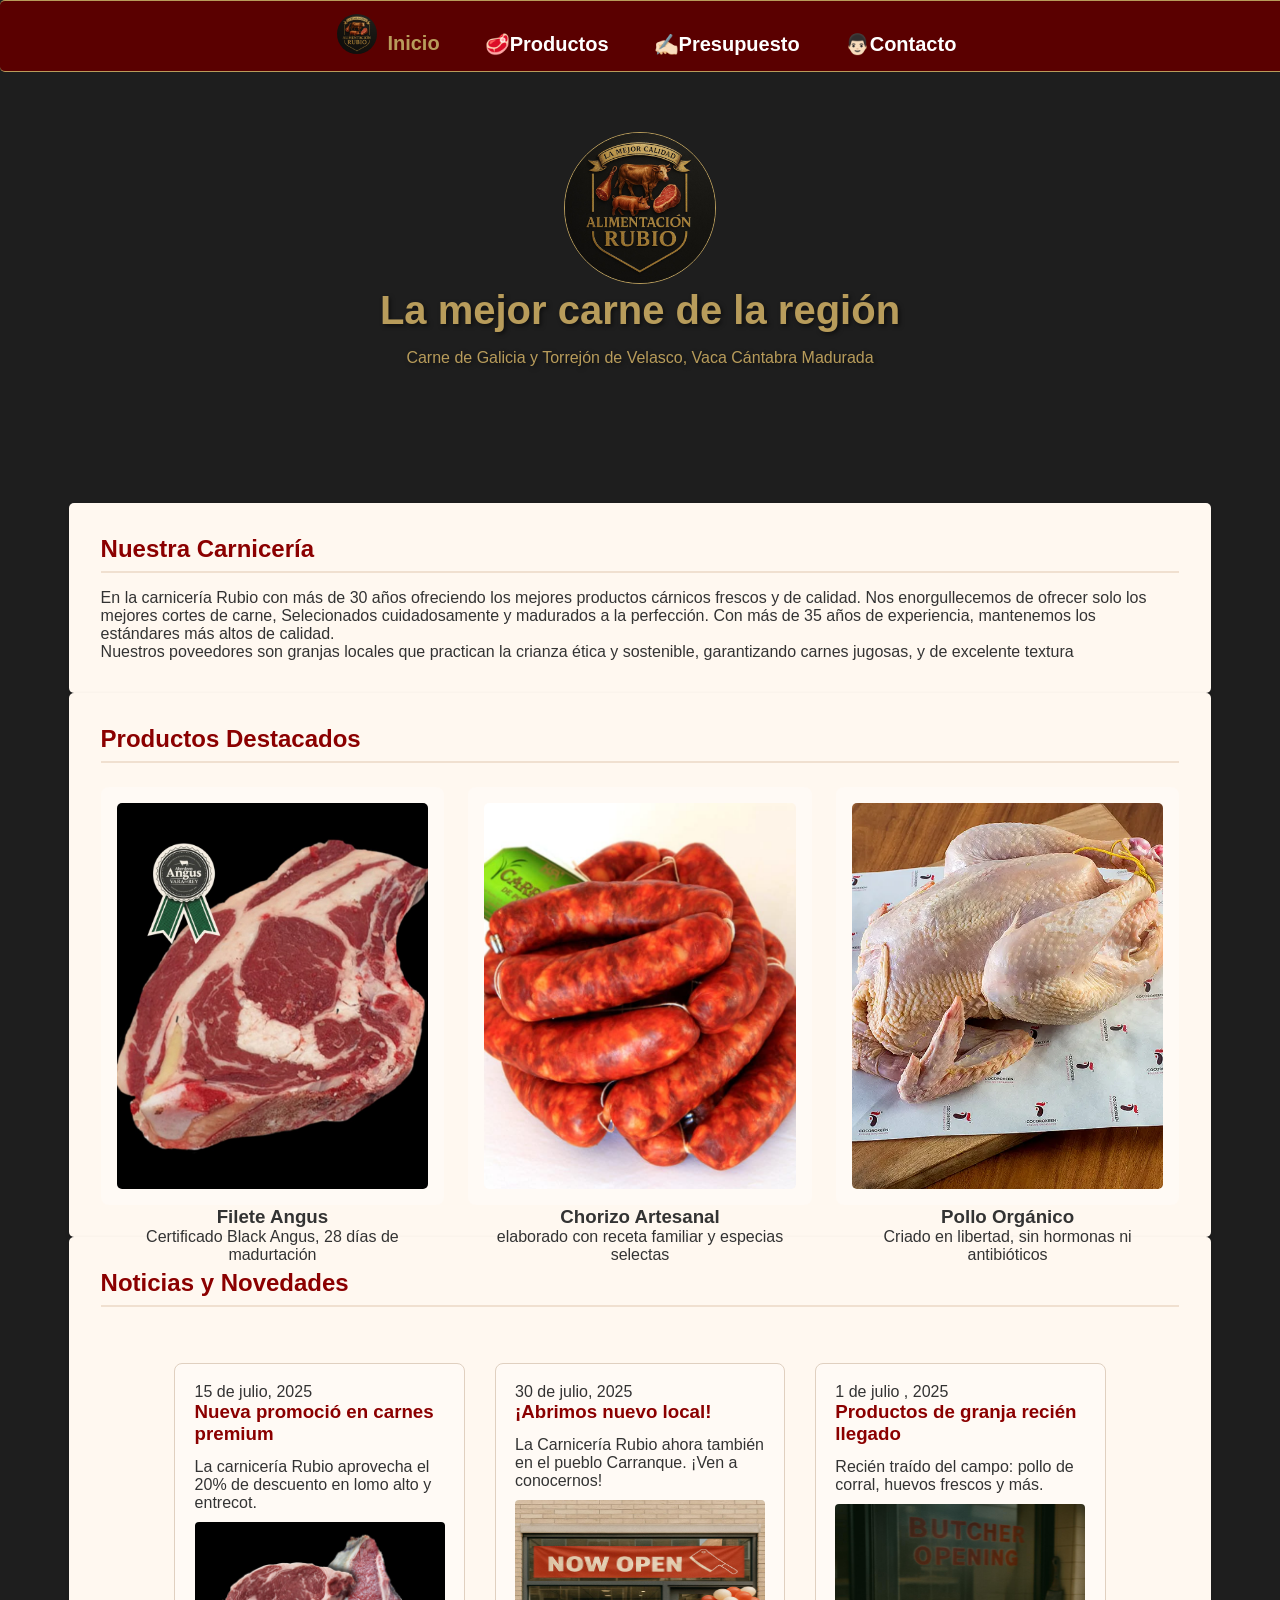
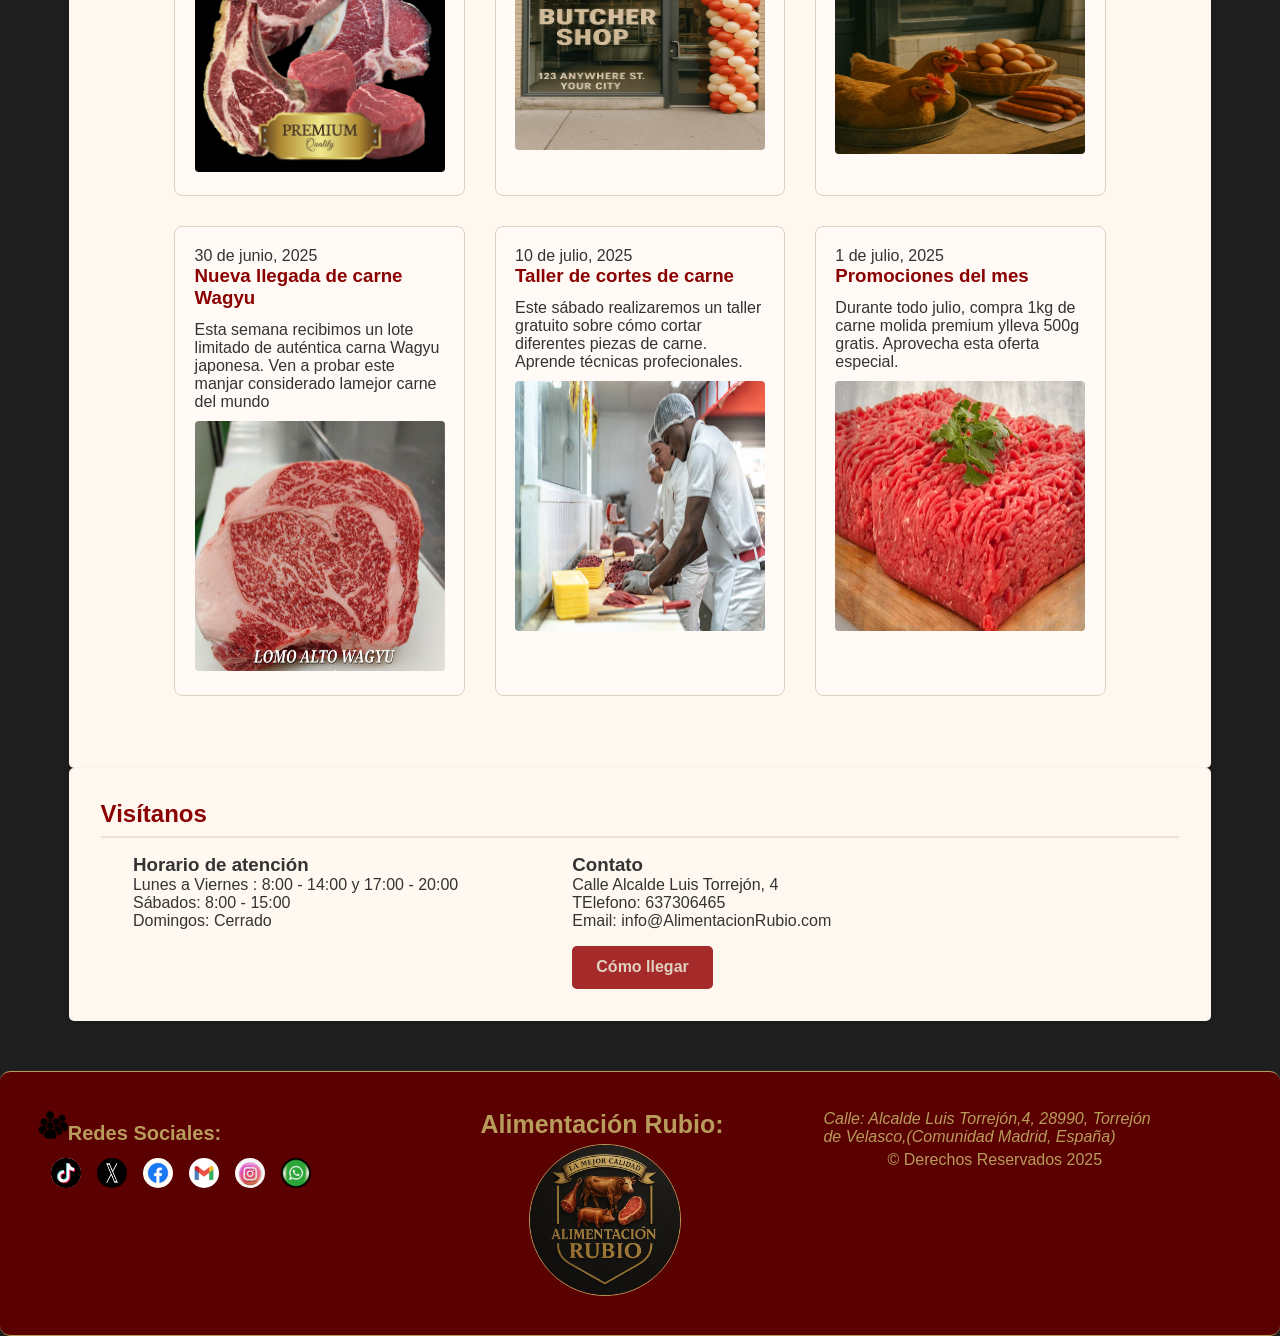
==== index.html @ 192c4419 "Subimos los archivos del proyecto local Subimos los archivos del proyecto local al repositorio de GI" ====
<!DOCTYPE html>
<html lang="es">
    <head>
        <!-- Configuración -->
        <meta charset="UTF-8">
        <meta name="viewport" content="width=device-width, initial-scale=1.0">
        <meta http-equiv="x-UA-compatible" content="IE=edge">
        <meta name="robots" content="valores">
        <link rel="canonical" href="url">
        <!-- Título de página web -->
         <title>Alimentación Rubio </title>
         <!-- Favicon -->
        <link rel="shortcut icon" type="imagen/x-icon" href="favicon.png"><!-- Se coloca los simbolos al final por si no carga bien el favicon-->
        <!-- Declaración de fichero de estilos -->
        <link rel="stylesheet" href="css/estilos.css">
    </head>
    <body>
        <!-- Encabezado -->
        <header>
            <!-- Navbar básico -->
            <nav class="menuprincipal">
                <div>
                    <a href="index.html"><img class="logo" src="assets/img/logor.jpg" width="1024" height="1024" alt="Logo de Alimentación Rubio"></a>
                </div>
                <!-- Botón hamburguesa (oculto en pantallas grandes)-->
                <input type="checkbox" class="check-menu" id="check-menu">
                <!-- Enlaces de navegación -->
                    <ul class="lista-menu">
                        <li><a href="index.html" class="activo">Inicio</a></li>
                        <li><a href="./views/productos.html">🥩Productos</a></li>
                        <li><a href="./views/presupuesto.html">✍🏻Presupuesto</a></li>
                        <li><a href="./views/contacto.html">👨🏻Contacto</a></li>
                    </ul>
                    <!--menú hamburguesa para cuando se este navegando en movil -->
                   <label for="check-menu" class="label-check">
                        <span class="menu-hamburguesa">
                            <em class="linea"></em>
                            <em class="linea"></em>
                            <em class="linea"></em>
                        </span>
                    </label>
            </nav>
        </header> 
        <!-- Contenido -->
        <main>
            <div id="hero">
                <img class="logor" src="./assets/img/logor.jpg" width="1024" height="1024" alt="Logo Alimentación Rubio">
                <h2>La mejor carne de la región</h2>
                <p>Carne de Galicia y Torrejón de Velasco, Vaca Cántabra Madurada</p>
            </div>
            <div class="contenido">
                <!-- sección 1: sobre nosotros -->
                <section class="section">
                        <h2>Nuestra Carnicería</h2>
                        <p>En la carnicería Rubio con más de 30 años ofreciendo los mejores productos cárnicos frescos y de calidad. Nos enorgullecemos de ofrecer solo los mejores cortes de carne, Selecionados cuidadosamente y madurados a la perfección. Con más de 35 años de experiencia, mantenemos los estándares más altos de calidad.</p>
                        <p>Nuestros poveedores son granjas locales que practican la crianza ética y sostenible, garantizando carnes jugosas, y de excelente textura</p>
                </section>
                <!-- sección 2: Productos destacados-->
                <section class="section">
                    <h2>Productos Destacados</h2>
                        <div class="product">
                            <div class="product-item">
                                <img src="./assets/img/filetesAngus28dias.jpg" width="1100" height="1100" alt="Filete de res">
                                <h3>Filete Angus</h3>
                                <p>Certificado Black Angus, 28 días de madurtación </p>
                            </div>
                            <div class="product-item">
                                <img src="/assets/img/chorizoartesanal.jpg" width="800" height="800" alt="Chorizo artesanal">
                                <h3>Chorizo Artesanal</h3>
                                <p>elaborado con receta familiar y especias selectas</p>                
                            </div>
                            <div class="product-item">
                                <img src="assets/img/polloOrganico.jpg" width="1000" height="668" alt="pollo orgánico">
                                <h3>Pollo Orgánico</h3>
                                <p>Criado en libertad, sin hormonas ni antibióticos</p>
                            </div>
                        </div>
                </section>
                <section class="section">
                    
                     <!-- Sección 3:  Noticias (se carga desde JSON) -->
                    <h2>Noticias y Novedades</h2>
                    <div id="noticias-contenedor" class="noticias-contenedor">
                        <!-- Las noticias se cargarán aquí dinámicamente -->
                        <p>Cargando noticias.......</p>
                    </div>
                </section>

                <!--<section class="section-noticia-dinamico"></section>-->

                <section class="section">
                    <h2>Visítanos</h2>
                    <div id="horario">
                        <div class="horario-item">
                            <h3>Horario de atención</h3>
                            <p>Lunes a Viernes : 8:00 - 14:00 y 17:00 - 20:00</p>
                            <p>Sábados: 8:00 - 15:00</p>
                            <p>Domingos: Cerrado</p>
                        </div>
                        <div class="horario-item">
                            <h3>Contato</h3>
                            <p>Calle Alcalde Luis Torrejón, 4</p>
                            <p>TElefono: 637306465</p>
                            <p>Email: info@AlimentacionRubio.com</p>
                            <a href="/views/contacto.html" id="btn">Cómo llegar</a>
                        </div>
                    </div>
                </section>
            </div>
        </main>
        <!-- Pie de página, acceso a redes sociales y aviso legal -->
        <footer id="pielogo">
            <div>
                <section class="seccionpie">
                    <h1><img class="logo1" src="assets/img/redsocial.png" width="512" height="512" alt="logo red social">Redes Sociales:</h1>
                    <div id="redes">
                        <a href="https://www.tiktok.com/" target="_blank"><img class="logo1" src="../assets/img/logoTiktok.jpg" width="225" height="225" alt="logo tiktok"></a>
                        <a href="https://www.x.com/" target="_blank"><img class="logo1" src="assets/img/logox.jpg" width="284" height="177" alt="logo x"></a>
                        <a href="https://www.facebook.com/" target="_blank"><img class="logo1" src="assets/img/fblogo.jpg" width="360" height="360" alt="logo facebook"></a>
                        <a href="https://www.gmail.com/" target="_blank"><img class="logo1" src="assets/img/gmail-logo.jpg" width="200" height="200" alt="logo gmail"></a>
                        <a href="https://www.instagram.com/" target="_blank"><img class="logo1" src="assets/img/logoInstagram.jpg" width="360" height="360" alt="logo instagram"></a>
                        <a href="https://www.whatsapp.com/" target="_blank"><img class="logo1" src="assets/img/logoWhatsApp.jpg" width="640" height="640" alt="logo whatsapp"></a>
                    </div>
                </section>
                <section class="seccionpie">
                    <h1 id="h1">Alimentación Rubio:</h1>
                    <div class="dinalogo">
                        <p><a href="contacto.html"><img class="logor" src="./assets/img/logor.jpg" width="320" height="306" alt="Logo Alimentación Rubio"></a></p>
                    </div>     
                </section>
                <aside class="seccionpie">
                    <address>Calle: Alcalde Luis Torrejón,4, 28990, Torrejón de Velasco,(Comunidad Madrid, España)</address>
                    <p>&copy; Derechos Reservados 2025</p>
                </aside>
            </div>
        </footer>

        <script defer src="js/noticias.js"></script>
    </body>
</html>
---- css/estilos.css ----
:root {
    --anchura-logo: 40px;
    --altura-logo: 40px;
    --altura-munuprincipal: 50px;
    --color-listamenu: white;
    --rojo-carniceria: #5a5a5a;
    --color-fondo: ;
    --background: url(./assets/img/fondopagina.jpg);
    ---marron-oscuro: #5a0000;
    --shadow: inset 0 5px 15px rgba(0,0,0,0.1);

}

* {
    margin: 0px;
    padding: 0px ;
}
/* color de fondo general y lafuente*/
body {
    font-family: Arial, Helvetica, sans-serif;
    background-color: #1E1E1E;
    color: #B89C5B;
    margin: 0;
    padding: 0;
    min-height: 100vh;
    display: grid;
    grid-template-rows: auto 1fr auto;
}

/* Estilo del encabezado */
header {
    position: fixed;
    width: 96%;
    padding: 2% auto;
    margin: 0% 0%;
    z-index: 1000;
}

.logo {
    width: var(--anchura-logo);
    height: var(--altura-logo);
    align-items: center;
    border-radius: 150px;
    cursor: pointer;
}

.logor {
    width: 150px;
    height: 150px;
    border-radius: 150px;
    border: 1px solid #B89C5B;
}

.logo1 {
    width: 30px;
    height: 30px;
    border-radius: 100px;
}

.logo1:hover {
    transform: translateY(-7px);
    box-shadow: inset 0 2px 5px rgba(0,0,0,0.1);
}

/* Barra d navegación */
.menuprincipal {
    width: 100%;
    height: var(--altura-munuprincipal);
    top: 0;
    left: 0;
    z-index: 1000;
    justify-content: center;
    position: relative;
    display: flex;
    align-items: center; 
    padding: 10px 40px;
    background: var(---marron-oscuro);
    border-top: 1px solid #B89C5B;
    border-bottom: 1px solid #B89C5B;
    cursor: pointer;
    border-radius: 5px;
    list-style: none;
    transition: top 0.4s ease-in-out;
}

.menuprincipal li:hover {
    color: var(---marron-oscuro);
}

.menuprincipal a {
    font: bold 18px Arial,sans-serif;
    color: var(--color-listamenu);
    text-decoration: none;
}

.lista-menu {
    display: flex;
    gap: 20px;
    list-style: none;
}

.lista-menu li a{
    color: var(--color-listamenu);
    position: relative;
    display: inline-block;
    height: 35px;
    padding: 15px 10px 0px 10px;
    margin-right: 5px;
    text-decoration: none;
    font-size: 20px;
    height: 100%;
}

.lista-menu li a:hover {
    color: #B89C5B;
}

.lista-menu li .activo {
    color: #B89C5B;
}

.lista-menu li  ul {
    display: none;
    position: absolute;
    top: 50px;
    left: 0px;

    background-color: var(---marron-oscuro);
    box-shadow: 3px 3px 5px rgba(100,100,100,0.7);
    border-radius: 0px 0px 5px 5px;

    list-style: none;
    z-index: 1000;
}

.lista-menu li > ul > li {
    width: 120px;
    height: 35px;
    padding-top: 15px;
    padding-left: 10px;
}

.lista-menu li:hover ul {
    display: block;
}

.lista-menu a {
    font: bold 18px Arial, sans-serif;
    color: var(--color-listamenu);
    text-decoration: none;
}

.menuprincipal li:hover {
    background-color: var(---marron-oscuro);
}

.linea {
    width: 30px;
    height: 3px;
    margin: 3px 0.5rem;
    top: 5px;
    background-color: var(--color-listamenu);
}

/* Botón hamburguesa */
.menu-hamburguesa {
    display: none; /* Oculto por defecto */
    flex-direction: column;
    border: 1rem;
    color: #1E1E1E;
    cursor: pointer;
}

.check-menu{
    display: none;
}

.label-check {
    display: block;
}


main {
    padding-top: 3.3%;
    width: 96%;
    padding: 2% auto;
    margin: 2% auto;
    background-image: var(--fondo-pagina);
    border-radius: 10px;
    box-sizing: border-box;
}


.contenido {
    max-width: 93%;
    margin: 2% auto;
    padding: 1.5rem;
    margin-bottom: 0px;
    border-radius: 10px;
}

#hero {
    background-image: url('/assets/img/logor.jpg') no-repeat center center;
    background-size: cover;
    padding: 4rem 2rem;
    text-align: center;
    margin-bottom: 3rem;
    color: #B89C5B;
    text-shadow: 2px 2px 4px rgba(0,0,0,0.5);
    border-radius: 10px;
}

#hero h2 {
    font-size: 2.5rem;
    margin-bottom: 1rem;
}

/* Secciones generales "fondo neutro suave" */
.section {
    margin-bottom: 1rem auto;
    padding: 2rem;
    background-color: #FFF8F0;
    color: #333;
    border-radius: 5px;
    box-shadow: 0 2px 5px rgba(0,0,0,0.1);
    align-items: center;
}

.section h2 {
    color: #8b0000;
    margin-bottom: 1rem;
    border-bottom: 2px solid #f0e0d0;
    padding-bottom: 0.5rem;
}
/* Sección 2 : Estilos de productos destacados */
.product {
    display: flex;
    flex-wrap: wrap;
    gap: 1.5rem;
    margin-top: 1.5rem;
}

.product-item {
    flex: 1 1 200px;
    text-align: center;
    padding: 1rem;
    background-color: #fffaf5;
    border-radius: 8px;
    transition: transform 0.4s ease;
}

.product-item:hover {
    transform: translateY(-7px);
    box-shadow: inset 0 2px 15px rgba(0,0,0,0.1);
} 

.product-item img {
    max-width: 100%;
    height: 100%;
    object-fit: cover;
    border-radius: 5px;
    margin-bottom: 0.8rem;
}

.noticias-contenedor {
    max-width: 1200px;
    margin: 0 auto;
    padding: 40px 20px;
    display: flex;
    justify-content: center;
    flex-wrap: wrap;
    gap: 30px;
}

.news-card {
    width: 250px;
    border: 1px solid #e0d0c0;
    border-radius: 8px;
    padding: 1.2rem;
    background-color: #fffaf5;
    justify-content: space-between;
    transition: transform 0.7s cubic-bezier(0.23, 0.63, 0.37, 3 );
    position: relative;
    z-index: 0;
}

.news-card:hover {
    transform: rotateY(-10px);
    box-shadow: inset 0 5px 15px rgba(0,0,0,0.1);
    z-index: 10;
}

.news-card h3 {
    margin-bottom: 0.8rem;
    color: #8b0000;
}

.news-card .date {
    font-size: 0.8rem;
    color: #666;
    margin-bottom: 0.5rem;
}

.news-card img {
    width: 250px;
    height: 250px;
    border-radius: 4px;
}

/* sección 4: estilo horaios y contactos */
#horario {
    display: flex;
    flex-wrap: wrap;
    justify-content: space-between;
    gap: 3rem;
    margin-left: 3%;
    margin-right: 20%;
}

.horario-item {
    flex: 1 ;
}

#btn {
    display: inline-block;
    padding: 0.8rem 1.5rem;
    background-color: #a52a2a;
    color: #e0d0c0;
    border: none;
    border-radius: 5px;
    cursor: pointer;
    font-weight: bold;
    transition: background-color 0.3s ease;
    text-decoration: none;
    margin-top: 1rem;
}

/* Estilos de productos */

form {
    display: flex;
    flex-direction: column;
    max-width: 600px;
    margin: 0 auto;
    padding: 20px;
    border-radius: 10px;
    box-shadow: 0 4px 8px rgba(0,0,0,0.1);
    margin-bottom: 50px;
    gap: 15px;
}

.container {
    display: grid;
    grid-template-columns: repeat(auto-fill, minmax(250px, 1fr) );
    gap: 20px;
    margin-top: 30px;
}

/* Contenido galeria de productos*/
.gallery {
    display: grid;
    grid-template-columns: repeat(auto-fit, minmax(200px, 1fr));
    gap: 15px;
}

.img {
    width: 200px;
    height: 200px;
}

/* Imagenes en miniatura */
.gallery img {
    width: 100%;
    cursor: pointer;
    border-radius: 8px;
    transition: transform 0.7s;
}

.gallery img:hover {
    transform: scale(1.07);
}

/* Estilos lightbox */
.lightbox {
    display: none; /* oculto por defecto */
    position: fixed;
    z-index: 1000;
    left: 0;
    top: 0;
    width: 100%;
    height: 100%;
    background: #5a0000 rgba(139, 0, 0, 0.7);
    justify-content: center;
    align-items: center;
}

.lightbox img {
    width: 600px;
    height: 450px;
    max-width: 90%;
    max-height: 90%;
    border-radius: 10px;
}

/* Botón para cerrar */
.close {
    position: absolute;
    top: 20px;
    right: 40px;
    font-size: 40px;
    color: white;
    cursor: pointer;
}

.prev {
    left: 40px;
}
.next {
    right: 40px;
}

.producto-card {
    background-color: #ffff;
    padding: 20px;
    border-radius: 8px;
    box-shadow: 0 4px 8px rgba(0,0,0,0.1);
    text-align: center;
    transition: transform 0.3s ease, box-shadow 0.3s ease;
}

.producto-card img {
    width: 100%;
    height: auto;
    border-radius: 5px;
}

.producto-card h3 {
    margin-top: 15px;
    font-size: 1.2rem;
    color: #B89C5B;
}

.producto-card p {
    margin: 15px;
    color: #B89C5B;
}

.producto-card:hover {
    transform: translateY(-5px);
    box-shadow: 0 8px 16px rgba(0,0,0,0.2);
}

.btn-eliminar {
    background-color: #a52a2a;
    color: #B89C5B;
    border: none;
    padding: 7px 10px;
    border-radius: 5px;
    cursor: pointer;
    margin-top: 10px;
    transition: background-color 0.3 ease; 
}

.btn-eliminar:hover {
    background-color: #1E1E1E;
}

.btn-agregar,
.btn-comprar {
    background-color: #B89C5B;
    color: white;
    border: none;
    padding: 10px 15px;
    border-radius: 5px;
    cursor: pointer;
    transition: all 0.3s ease;
}

.btn-agregar:hover {
    background-color:  rgba(139, 0, 0, 0.7);
}

.btn-comprar:hover {
    background-color: #B89C5B rgba(B,8,9,C,0.5);
}

.carrito {
    position: fixed;
    top: 0;
    right: 0;
    padding: 40px;
    display: flex;
    flex-direction: column;
    align-items: end;
    gap: 30px;
    background-color: #B89C5B;
}

.carrito-item {
    display: flex;
    align-items: end;
    gap: 20px;
}

.item-info {
    display: flex;
    gap: 20px;
}

.total-carrito {
    display: flex;
    align-items: center;
    gap: 40px;
}

.contenedor-producto {
    display: grid;
    grid-auto-rows: 2fr 1fr 2fr 1fr;
    gap: 10px;
    max-height: 600px;
    width: 350px;
    box-shadow: 0px 0px 15px var(--shadow);
    border-radius: 10px;
    overflow: hidden;
}
.imagen-producto{
    height: 250px;
    width: 100%;
}
.imagen-anuncio {
    width: 100%;
    height: 100%;
    object-fit: cover;
}
.info-producto {
    display: flex;
    flex-direction: column;
    gap: 10px;
    height: 100%;
    width: 100%;padding: 0 10px;
}
/* Contenedor principal de los productos*/
.contenio-productos{
    max-width: 90%;
    margin: 0 auto;
    padding: 1.5rem;
}

.pagina-titulo {
    text-align: center;
    float: top;
    margin: 2rem 0;
    color: white;
    font-size: 2.5rem;
    border-bottom: 3px solid #f0e0d0;
    padding-bottom: 1rem;
}
 
.filtro-seccion {
    background-color: #1E1E1E1E;
    padding: 1.5rem;
    border-radius: 28px;
    margin-bottom: 2rem;
    box-shadow: 0 2px 5px rgba(0,0,0,0.1);
}

.filtro-grupo {
    margin-bottom: 1rem;
}

.filtro-grupo h3 {
    margin-bottom: 0.5rem;
    color: #8b0000;
}

.filtro-opcion {
    display: flex;
    flex-wrap: wrap;
    gap: 0.5rem;
}

.filter-btn {
    padding: 0.5rem 1rem;
    background-color: #f0e0d0;
    border: 1px solid #d0c0b0;
    border-radius: 20px;
    cursor: pointer;
    transition: all 0.3s ease;
}

/* resalta botón activo */
.filter-btn:hover, .filtro-btn.active {
    background-color: #8b0000;
    color: #B89C5B;
    border-color: #B89C5B;
}

/* Contenido principal */
.productos-grid {
    display: grid;
    grid-template-columns: repeat(auto-fill,minmax(280px, 1fr));
    gap: 1.5rem; 
    margin-top: 1.5rem;
}

/* Tarjeta de productos */
.productos-card {
    background-color: white;
    border: 1px solid #B89C5B;
    border-radius: 8px;
    overflow: hidden;
    box-shadow: 0 2px 5px rgba(0,0,0,0.1);
    transition: transform 0.3s ease;
}

.productos-card:hover {
    transform: translateY(-7px);
    box-shadow: 0 5px 15px rgba(0,0,0,0.1);
}

.productos-card:hover .producto-imagen img {
    transform: scale(1.05);
}

/* Contenedor de imagen */
.producto-imagen {
    height: 200px;
    overflow: hidden;
}

.producto-imagen img {
    width: 100%;
    height: 100%;
    object-fit: cover;
    object-position: center;
    transition: transform 0.3s ease;
}

/* Información del producto */
.producto-info {
    padding: 1.2rem;
}

.producto-info h3 {
    margin: 0 0 10px 0;
    font-size: 1.1rem;
    color: #333;
}

.descripcion {
    font-size: 0.9rem;
    color: #333;
    margin-bottom: 12px;
    display: -webkit-box;
    line-clamp: 2;
    -webkit-box-orient: vertical;
    overflow: hidden;
}

.precios {
    display: flex;
    align-items: center;
    gap: 8px;
}

.precio {
    font-weight: bold;
    font-size: 1.2rem;
    color: #B89C5B;
}

.precio-kilo {
    font-size: 0.8rem;
    color: #B89C5B;
}

.product-category {
    display: inline-block;
    background-color: #f0e0d0;
    color: #8b0000;
    padding: 0.2rem 0.8rem;
    border-radius: 20px;
    font-size: 0.8rem;
    margin-bottom: 0.5rem;
}

.product-title {
    font-size: 1.2rem;
    margin-bottom: 0.5rem;
    color: #333;
}

.product-description {
    color: #B89C5B;
    font-size: 0.9rem;
    margin-bottom: 1rem;
    min-height: 60px;
}

.product-price {
    font-size: 1.3rem;
    font-weight: bold;
    color: #8b0000;
    margin-bottom: 1rem;
}

.product-meta {
    display: flex;
    justify-content: space-between;
    align-items: center;
    font-size: 0.8rem;
    color: #888;
}

.product-actions {
    display: flex;
    justify-content: space-between;
    margin-top: 1rem;
}

.btn {
    padding: 0.6rem 1.2rem;
    border: none;
    border-radius: 5px;
    cursor: pointer;
    font-weight: bold;
    transition: all 0.3s ease;
    text-decoration: none;
}

.btn-primary {
    background-color: #8b0000;
    color: white;
}

.btn-primary:hover {
    background-color: #a52a2a;
}

.btn-secondary {
    background-color: #f0e0d0;
}
.btn-secondary:hover {
    background-color: #e0d0c0;
}

/* Estilo de galería */
.container {
    max-width: 1200px;
    margin: 0 auto;
    padding: 2rem;
}

.title-page {
    text-align: center;
    margin: 2rem 0;
    color: #8b0000;
    font-size: 2.5rem;
    border-bottom: 3px solid #f0e0d0;
    padding-bottom: 1rem;
}

.gallery-intro {
    text-align: center;
    margin-bottom: 2rem;
    max-width: 800px;
    margin-left: auto;
    margin-right: auto;
}

.gallery-filter {
    text-align: center;
    margin-bottom: 2rem;
}

.filter-btn {
    padding: 0.5rem 1rem;
    margin: 0 0.5rem;
    background-color: #f0e0d0;
    border: 1px solid #d0c0b0;
    border-radius: 20px;
    cursor: pointer;
    transition: all 0.3s ease;
}

.filter-btn:hover, .filter-btn.active {
    background-color: #8b0000;
    color: white;
    border-color: #8b0000;
}

.gallery-grid {
    display: grid;
    grid-template-columns: repeat(auto-fill, minmax(250px, 1fr));
    gap: 1.5rem;
    margin-top: 1.5rem;
}

.gallery-item {
    position: relative;
    overflow: hidden;
    border-radius: 8px;
    box-shadow: 0 2px 5px rgba(0,0,0,0.1);
    transition: transform 0,3sease;
    aspect-ratio: 1/1;
}

.gallery-item:hover {
    transform: scale(1.03);
}

.gallery-item img {
    width: 100%;
    height: 100%;
    object-fit: cover;
    transition: transform 0.5s ease;
}

.gallery-item:hover img {
    transform: scale(1.1);
}

.gallery-caption {
    position: absolute;
    bottom: 0;
    left: 0;
    right: 0;
    background: rgba(139, 0, 0, 0.7);
    color: white;
    padding: 0.5rem;
    text-align: center;
    transform: translateY(100%);
    transition: transform 0.3s ease;
}

.gallery-item:hover .gallery-caption {
    transform: translateY(0);
}

/* Estilos presupuesto */
.container-formulario {
    max-width: 80%;
    margin: 2rem auto;
    padding: 0 1rem;
    border-radius: 10px;
    background: white;
}

.form-section {
    background: var(--fondo-pagina);
    padding: 20px;
    border: 1px solid #ddd;
    border-radius: 8px;
    box-shadow: 0 2px 10px rgba(0,0,0,0.1);
    margin-bottom: 30px;
}

.form-section h2 {
    color: var(---marron-oscuro);
    border-bottom: 2px solid #f0e0d0;
    padding-bottom: 10px;
}

label {
    display: block;
    margin-bottom: 15px;
    font-weight: bold;
}

input {
    border: none;
    border-bottom: 1px solid #B89C5B;
}

input,select {
    width: 100%;
    padding: 8px;
    margin-top: 5px;
    border: 1px solid #B89C5B;
    border-radius: 4px;
    font-size: 1rem;
    box-sizing: border-box;
}

.error {
    color: #d32f2f;
    font-size: 0.9rem;
    margin-top: 0.5rem;
    display: none;
}

.checkbox-group {
    margin-bottom: 10px; 
}

.checkbox-item {
    margin-bottom: 8px;
}

button {
    background-color: var(--rojo-carniceria);
    color: #B89C5B;
    border: none;
    padding: 10px 15px;
    border-radius: 4px;
    cursor: pointer;
    font-size: 1rem;
    margin-right: 10px;
    margin-top: 15px;
}

button:hover {
    background-color: var(---marron-oscuro);
}

button[type="reset"] {
    background-color: #d32f2f;
}
button[type="reset"]:hover {
    background-color: #B89C5B;
}

#presupuestoTotal {
    font-size: 1.2rem;
    font-weight: bold;
    color: var(--color-listamenu);
    margin-top: 15px;
    padding: 10px;
    background-color: var(---marron-oscuro);
    border: 1px solid #B89C5B;
}

.product-option {
    margin-bottom: 0.5rem;
}

#presupuestoTotal {
    font-size: 1.5rem;
    color: var(--rojo-carniceria);
    font-weight: bold;
}


.valido {
    border-color: green;
}

.invalido {
    border-color: red;
}

/* estilos de contacto*/
.container-map {
    position: relative;
    height: 100%;
    display: flex;
    grid-template-columns: 50% 50%;
    width: 100%;
}

#panel {
    direction: ltr;
    max-width: 30rem;
    height: 100%;
    padding: 1rem;
    overflow: auto;
    box-sizing: border-box;
}

#map {
    width: 100%;
    height: 400px;
}

#ruta,#fotos {
    margin: 10px 0;
}

.contact-info {
    padding: 1rem;
    font-family: Arial, sans-serif;
}

input {
    width: 50%;
    display: grid;
    grid-template-columns: grid;
    
}

/* Pie de página */
footer {
    display: flex;
    grid-template-rows: auto auto auto;
    color: #B89C5B;
    font-size: 1rem;
    border-radius: 10px;
    box-sizing: border-box;
}

#pielogo {
    width: 100%;
    background-color: var(---marron-oscuro);
    border-top: 1px solid #B89C5B;
    border-bottom: 1px solid #B89C5B;
}
#pielogo  div {
    width: 100%;
    margin: 1%;
    /*background-color: #8b0000;*/
    border-radius: 10px;
}

.seccionpie {
    float: left;
    width: 27.33%;
    padding: 25px;
}

.seccionpie h1 {
    font: bold 20px Arial, sans-serif;
}

#h1 {
    font: bold 25px Arial, sans-serif;
    text-align: center;
}




.seccionpie p {
    margin-top: 5px;
    text-align: center;
}
.seccionpie a {
    font: bold 16px Arial, sans-serif;
    color: white;
    text-decoration: none;
}

#redes {
    display: flex;
    flex-wrap: wrap;
    gap: 1rem;
    text-align: center;
    padding: 10px;
    margin: 10px;
    float: left;
    cursor: pointer;
    transition: transform 0.7s cubic-bezier(0.23, 0.63, 0.37, 3 );
}

#redes:hover{
    transform: translateX(-7px);
    box-shadow: inset 0 2px 15px rgba(0,0,0,0.1);
}

.dinalogo {
    width: 150px;
    height: 150px;
    border-radius: 100px;
    transition: transform 0.7s cubic-bezier(0.23, 0.63, 0.37, 3 );
}
.dinalogo:hover {
    transform: translateY(-7px);
    box-shadow: inset 0 2px 15px rgba(0,0,0,0.1);
}

/* responsive para pantallas pequeñas */
@media (max-width: 768px) {
    .menu-hamburguesa {
        display: flex;
    }
    .label-check {
        display: block;
    }
    .menuprincipal {
        display: flex;
        flex-direction: column;
        height: 80px;
    }
    .lista-menu {
        display: none; /* Oculta enlaces por defecto */
        position: absolute;
        top: 100%;
        right: 5px;
        width: 100%;
        
        background-color: var(---marron-oscuro);
        flex-direction: column;
        gap: 0;
    }
    .lista-menu li a {
        display: flex; /* Se muestra al activar el menu */
        justify-content: center;
        height: 40px;
        color: var(--color-listamenu);
    }
    .lista-menu li ul {
        display: none;
        position: absolute;
    }
    .check-menu:checked + .lista-menu {
        display: flex;
    }
    main{
        padding-top: 20%;
        width: 96%;
        padding: 2% auto;
        margin: 2% auto;
    }

}


@media (max-width: 768px) {
    .productos-grid {
        grid-template-columns: repeat(auto-fill,minmax(240px, 1fr));
    }
    .filtro-opcion {
        justify-content: center;
    }
}
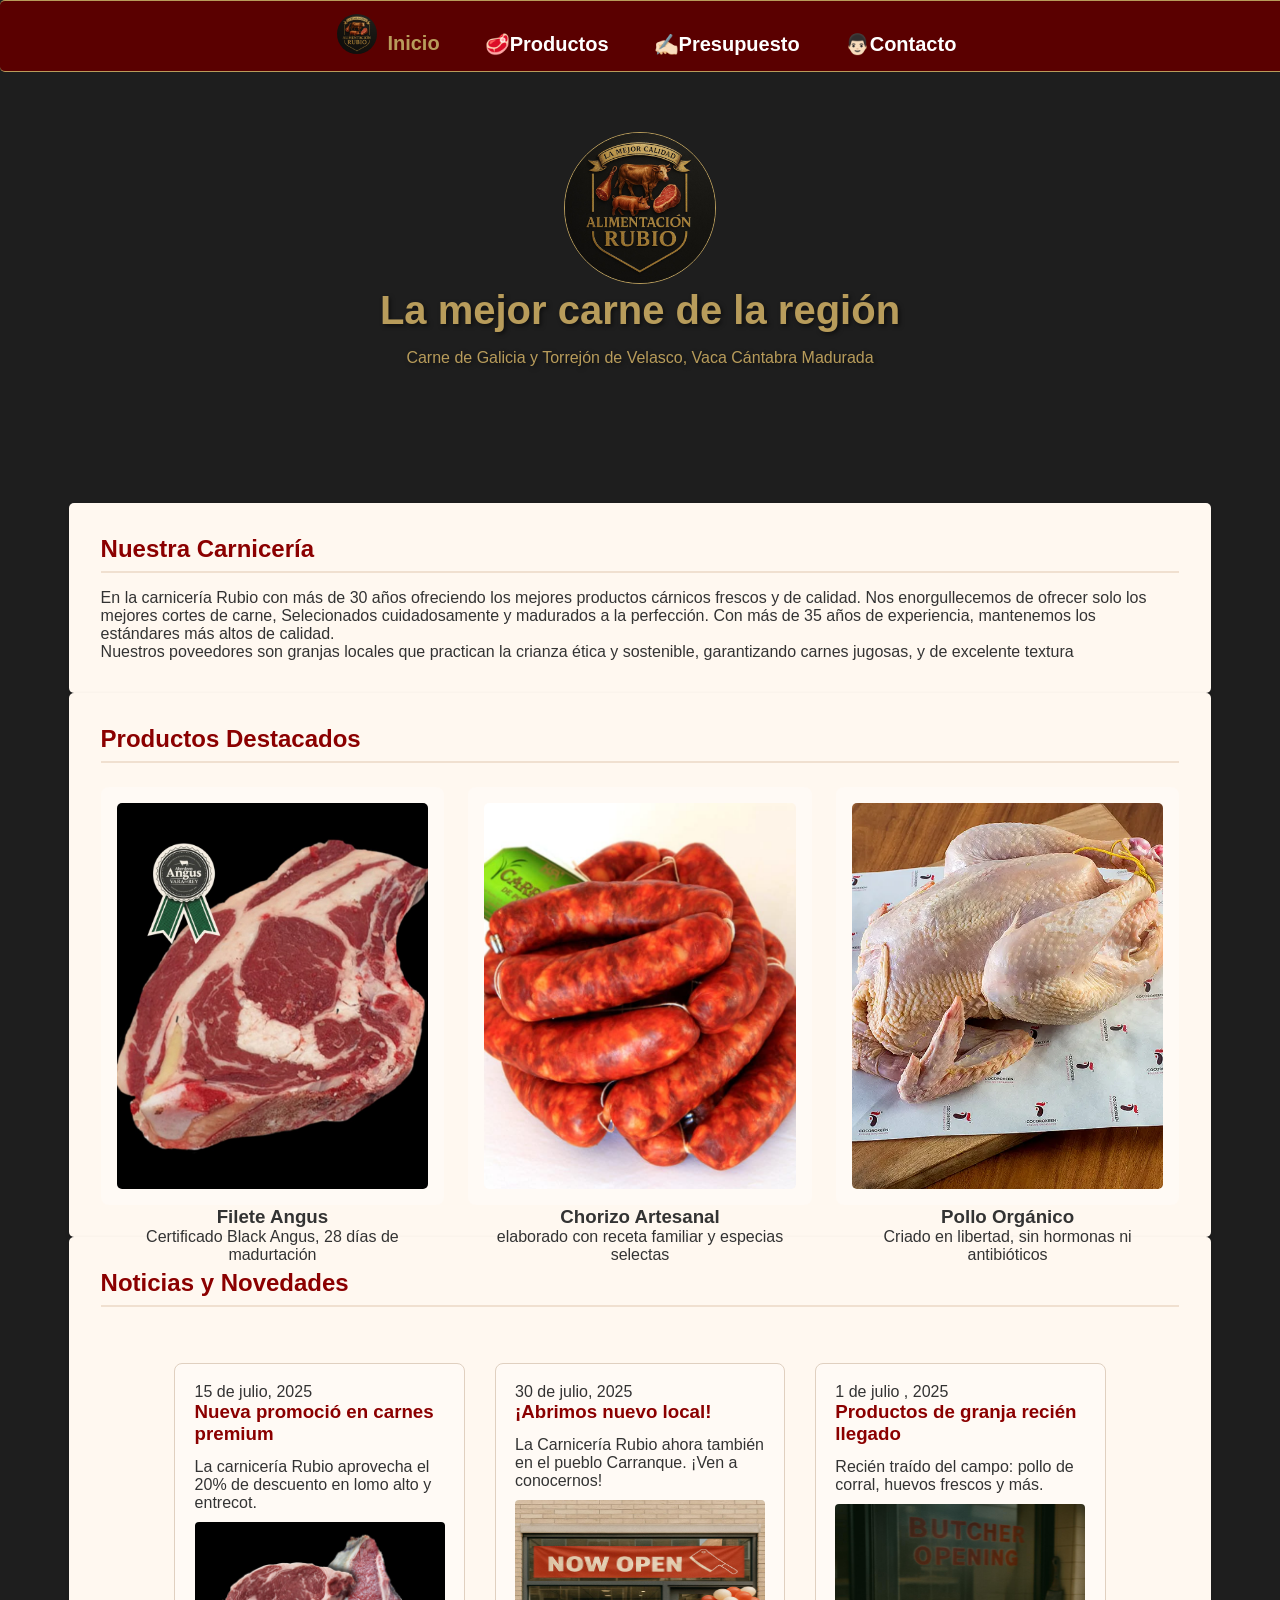
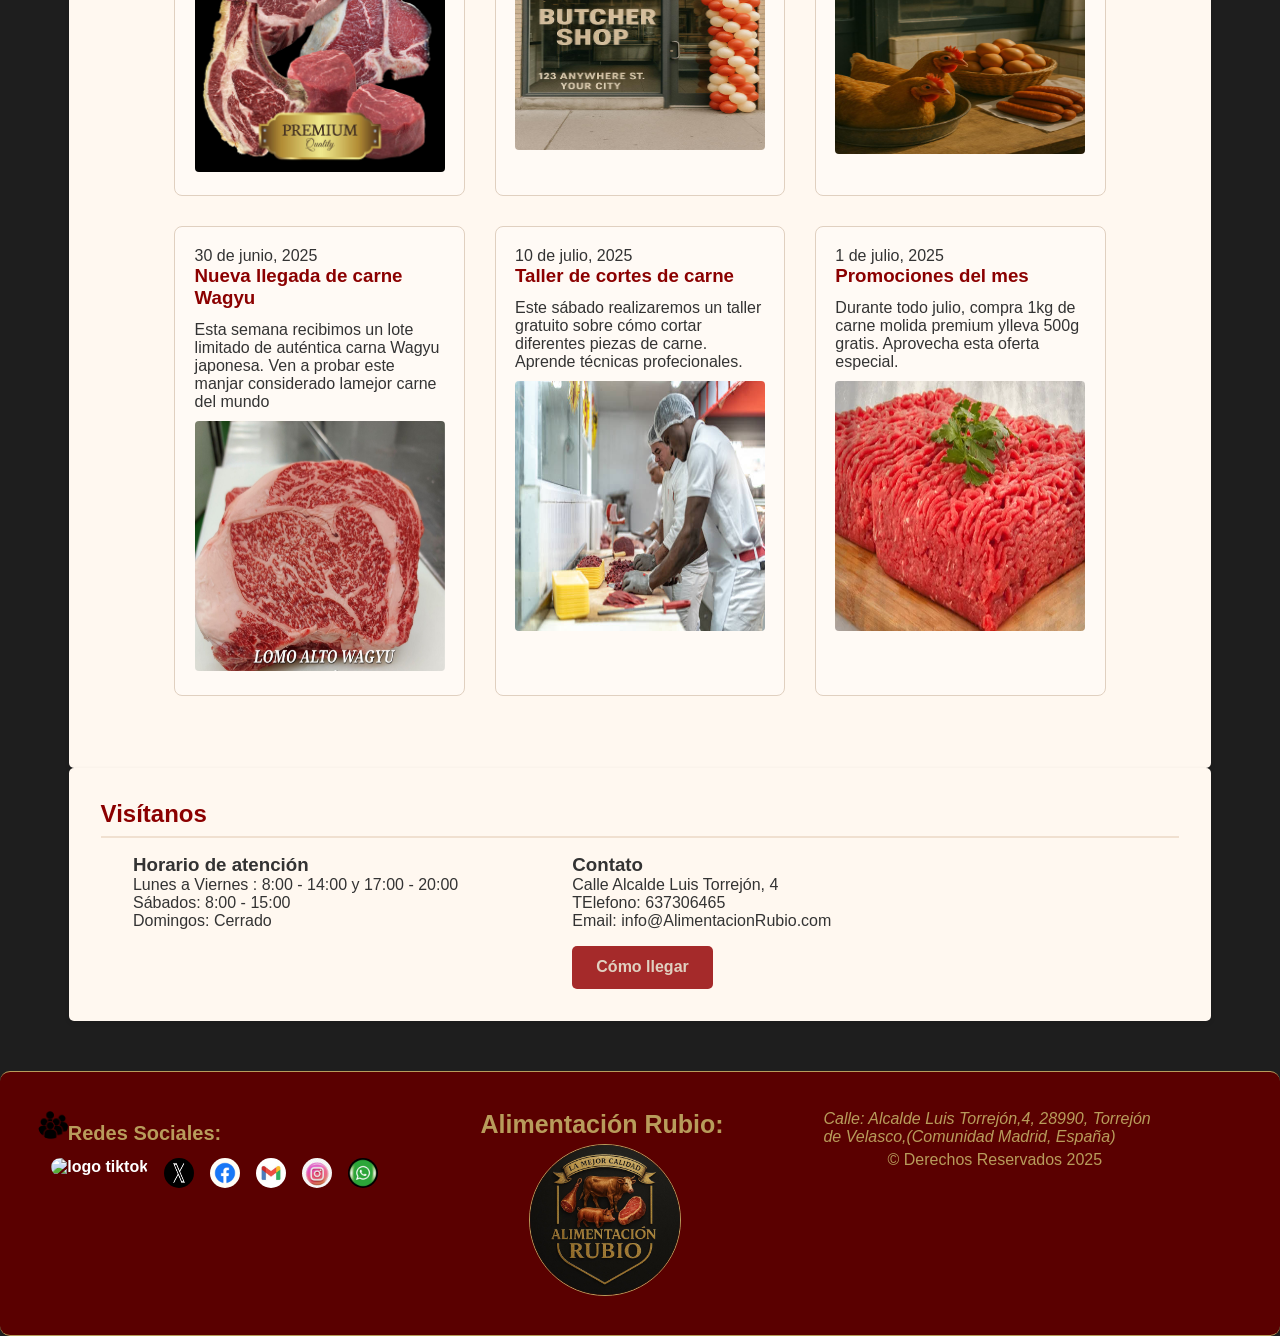
==== commit 74c9808d: "Update index.html" ====
--- a/index.html
+++ b/index.html
@@ -65,7 +65,7 @@
                                 <p>Certificado Black Angus, 28 días de madurtación </p>
                             </div>
                             <div class="product-item">
-                                <img src="/assets/img/chorizoartesanal.jpg" width="800" height="800" alt="Chorizo artesanal">
+                                <img src="/assets/img/chorizoartesanal.png" width="800" height="800" alt="Chorizo artesanal">
                                 <h3>Chorizo Artesanal</h3>
                                 <p>elaborado con receta familiar y especias selectas</p>                
                             </div>
@@ -137,4 +137,4 @@
 
         <script defer src="js/noticias.js"></script>
     </body>
-</html>+</html>
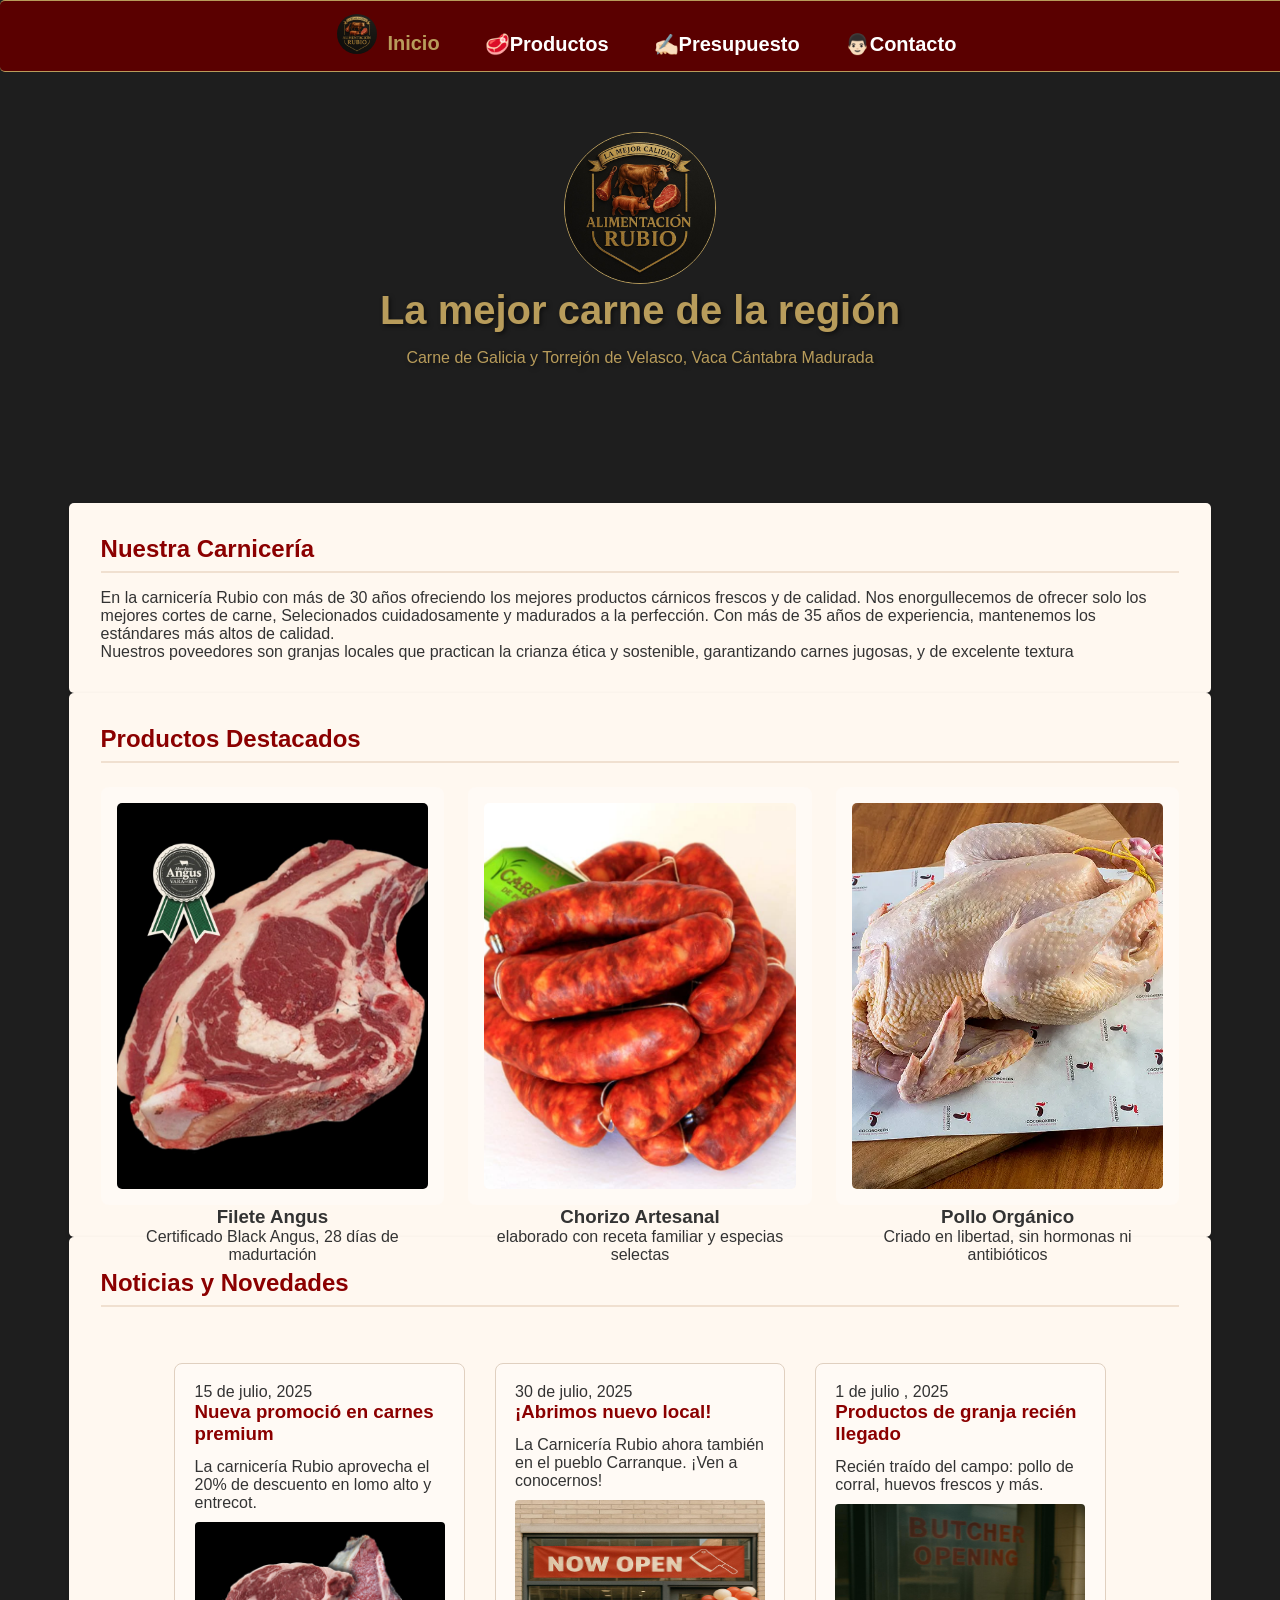
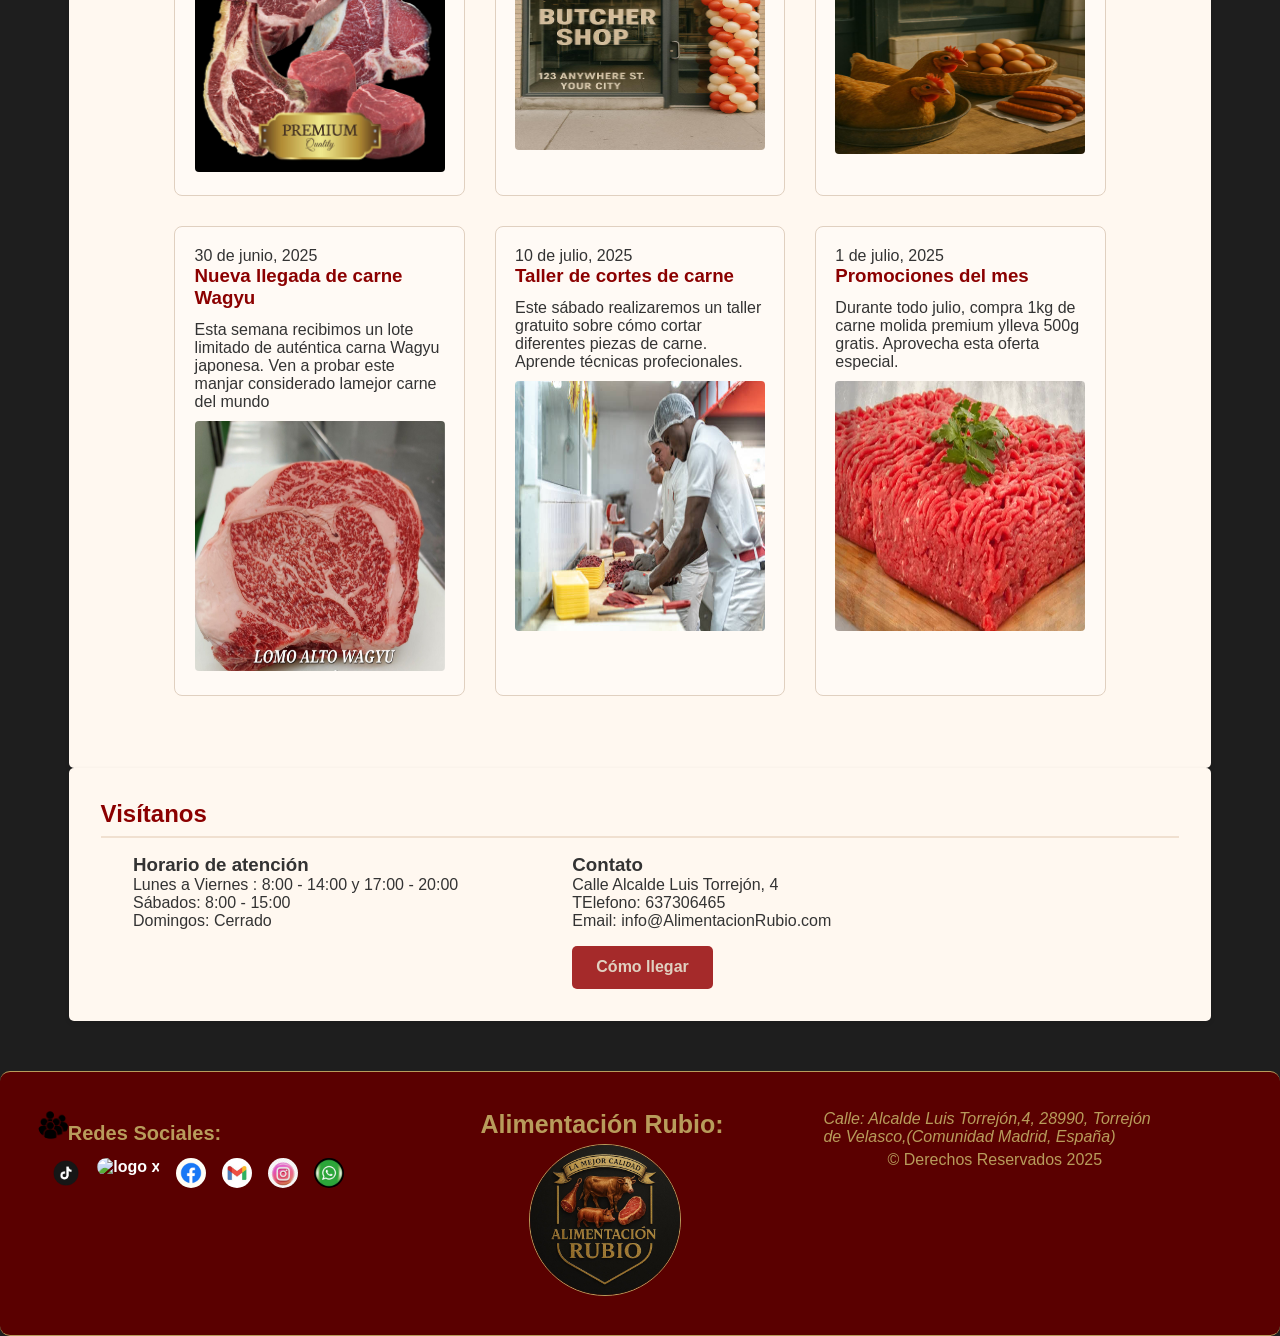
==== commit a68369a8: "Update index.html" ====
--- a/index.html
+++ b/index.html
@@ -20,7 +20,7 @@
             <!-- Navbar básico -->
             <nav class="menuprincipal">
                 <div>
-                    <a href="index.html"><img class="logo" src="assets/img/logor.jpg" width="1024" height="1024" alt="Logo de Alimentación Rubio"></a>
+                    <a href="index.html"><img class="logo" src="assets/img/logor.png" width="1024" height="1024" alt="Logo de Alimentación Rubio"></a>
                 </div>
                 <!-- Botón hamburguesa (oculto en pantallas grandes)-->
                 <input type="checkbox" class="check-menu" id="check-menu">
@@ -44,7 +44,7 @@
         <!-- Contenido -->
         <main>
             <div id="hero">
-                <img class="logor" src="./assets/img/logor.jpg" width="1024" height="1024" alt="Logo Alimentación Rubio">
+                <img class="logor" src="./assets/img/logor.png" width="1024" height="1024" alt="Logo Alimentación Rubio">
                 <h2>La mejor carne de la región</h2>
                 <p>Carne de Galicia y Torrejón de Velasco, Vaca Cántabra Madurada</p>
             </div>
@@ -60,17 +60,17 @@
                     <h2>Productos Destacados</h2>
                         <div class="product">
                             <div class="product-item">
-                                <img src="./assets/img/filetesAngus28dias.jpg" width="1100" height="1100" alt="Filete de res">
+                                <img src="./assets/img/filetesAngus28dias.png" width="1100" height="1100" alt="Filete de res">
                                 <h3>Filete Angus</h3>
                                 <p>Certificado Black Angus, 28 días de madurtación </p>
                             </div>
                             <div class="product-item">
-                                <img src="/assets/img/chorizoartesanal.png" width="800" height="800" alt="Chorizo artesanal">
+                                <img src="./assets/img/chorizoartesanal.png" width="800" height="800" alt="Chorizo artesanal">
                                 <h3>Chorizo Artesanal</h3>
                                 <p>elaborado con receta familiar y especias selectas</p>                
                             </div>
                             <div class="product-item">
-                                <img src="assets/img/polloOrganico.jpg" width="1000" height="668" alt="pollo orgánico">
+                                <img src="assets/img/polloOrganico.png" width="1000" height="668" alt="pollo orgánico">
                                 <h3>Pollo Orgánico</h3>
                                 <p>Criado en libertad, sin hormonas ni antibióticos</p>
                             </div>
@@ -114,18 +114,18 @@
                 <section class="seccionpie">
                     <h1><img class="logo1" src="assets/img/redsocial.png" width="512" height="512" alt="logo red social">Redes Sociales:</h1>
                     <div id="redes">
-                        <a href="https://www.tiktok.com/" target="_blank"><img class="logo1" src="../assets/img/logoTiktok.jpg" width="225" height="225" alt="logo tiktok"></a>
-                        <a href="https://www.x.com/" target="_blank"><img class="logo1" src="assets/img/logox.jpg" width="284" height="177" alt="logo x"></a>
-                        <a href="https://www.facebook.com/" target="_blank"><img class="logo1" src="assets/img/fblogo.jpg" width="360" height="360" alt="logo facebook"></a>
-                        <a href="https://www.gmail.com/" target="_blank"><img class="logo1" src="assets/img/gmail-logo.jpg" width="200" height="200" alt="logo gmail"></a>
-                        <a href="https://www.instagram.com/" target="_blank"><img class="logo1" src="assets/img/logoInstagram.jpg" width="360" height="360" alt="logo instagram"></a>
-                        <a href="https://www.whatsapp.com/" target="_blank"><img class="logo1" src="assets/img/logoWhatsApp.jpg" width="640" height="640" alt="logo whatsapp"></a>
+                        <a href="https://www.tiktok.com/" target="_blank"><img class="logo1" src="../assets/img/tiktok-logo.png" width="225" height="225" alt="logo tiktok"></a>
+                        <a href="https://www.x.com/" target="_blank"><img class="logo1" src="assets/img/logox.pn" width="284" height="177" alt="logo x"></a>
+                        <a href="https://www.facebook.com/" target="_blank"><img class="logo1" src="assets/img/fblogo.png" width="360" height="360" alt="logo facebook"></a>
+                        <a href="https://www.gmail.com/" target="_blank"><img class="logo1" src="assets/img/gmail-logo.png" width="200" height="200" alt="logo gmail"></a>
+                        <a href="https://www.instagram.com/" target="_blank"><img class="logo1" src="assets/img/logoInstagram.png" width="360" height="360" alt="logo instagram"></a>
+                        <a href="https://www.whatsapp.com/" target="_blank"><img class="logo1" src="assets/img/logoWhatsApp.png" width="640" height="640" alt="logo whatsapp"></a>
                     </div>
                 </section>
                 <section class="seccionpie">
                     <h1 id="h1">Alimentación Rubio:</h1>
                     <div class="dinalogo">
-                        <p><a href="contacto.html"><img class="logor" src="./assets/img/logor.jpg" width="320" height="306" alt="Logo Alimentación Rubio"></a></p>
+                        <p><a href="contacto.html"><img class="logor" src="./assets/img/logor.png" width="320" height="306" alt="Logo Alimentación Rubio"></a></p>
                     </div>     
                 </section>
                 <aside class="seccionpie">
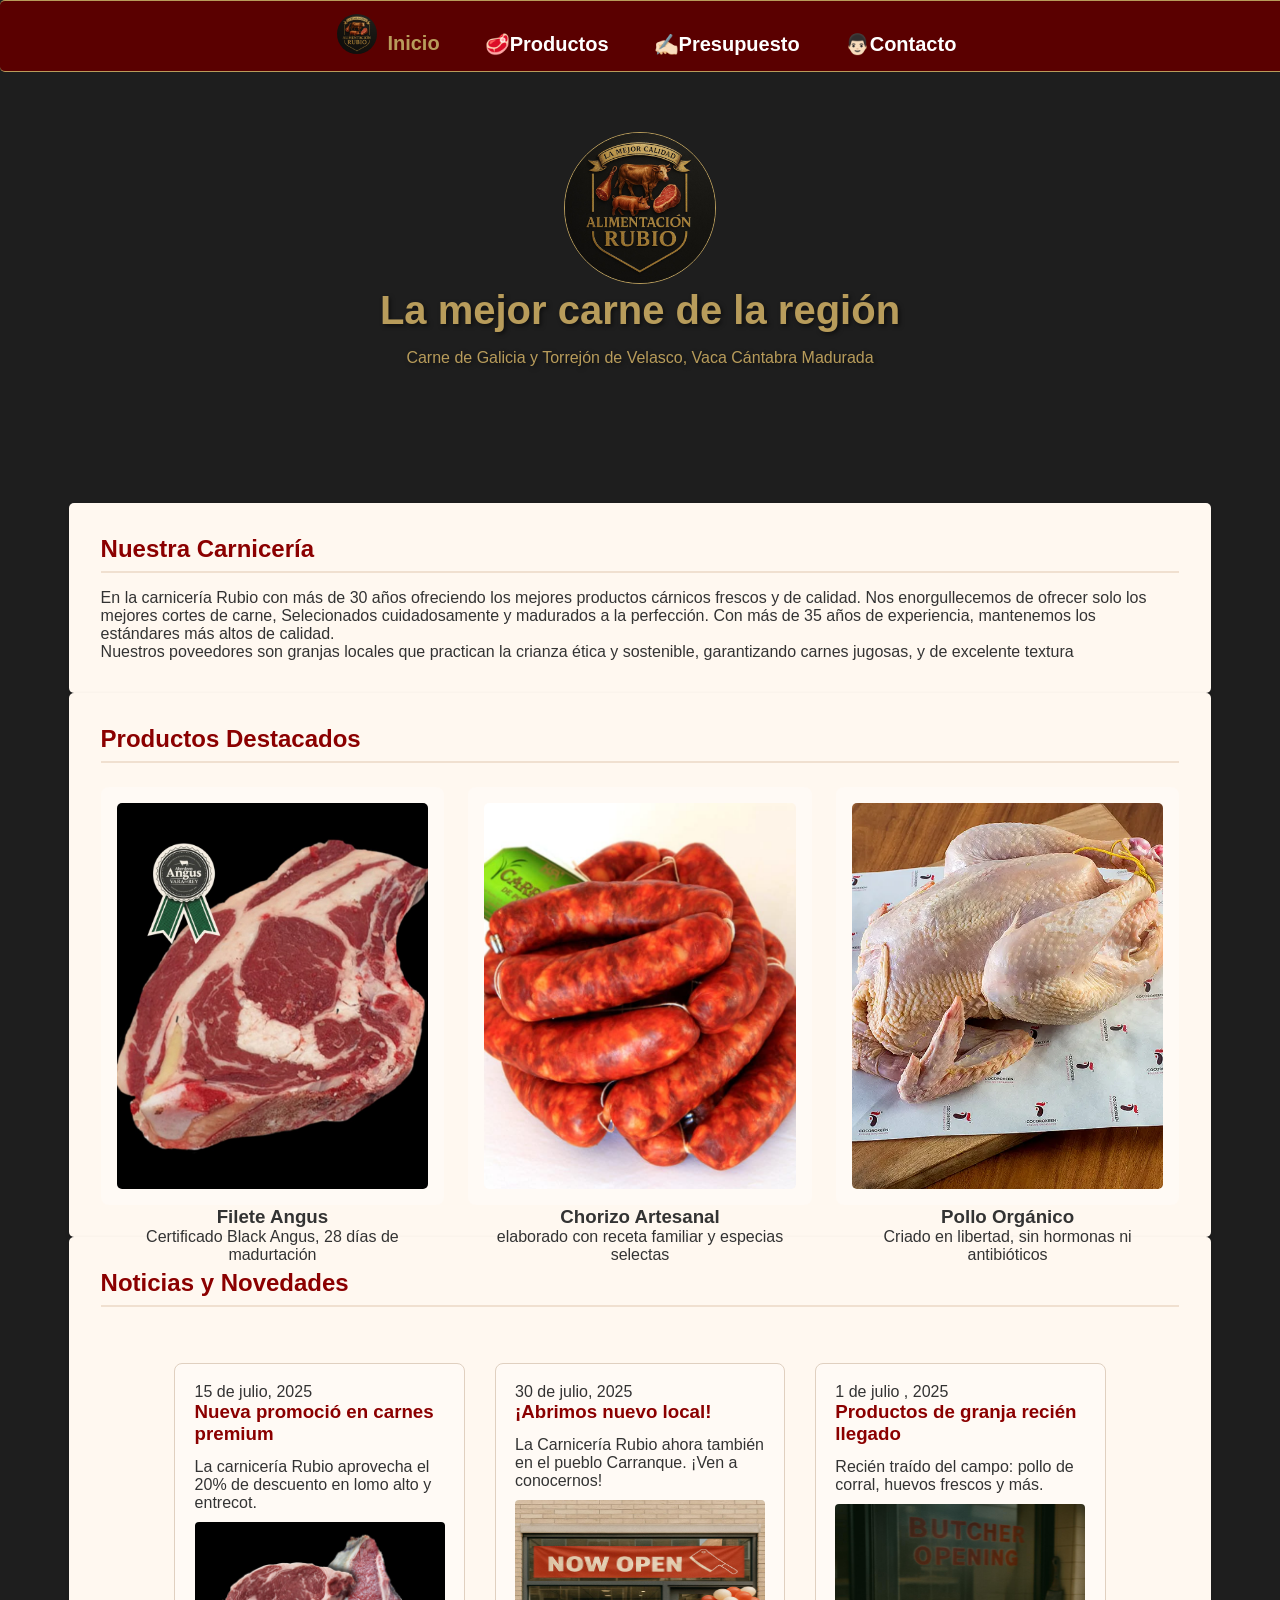
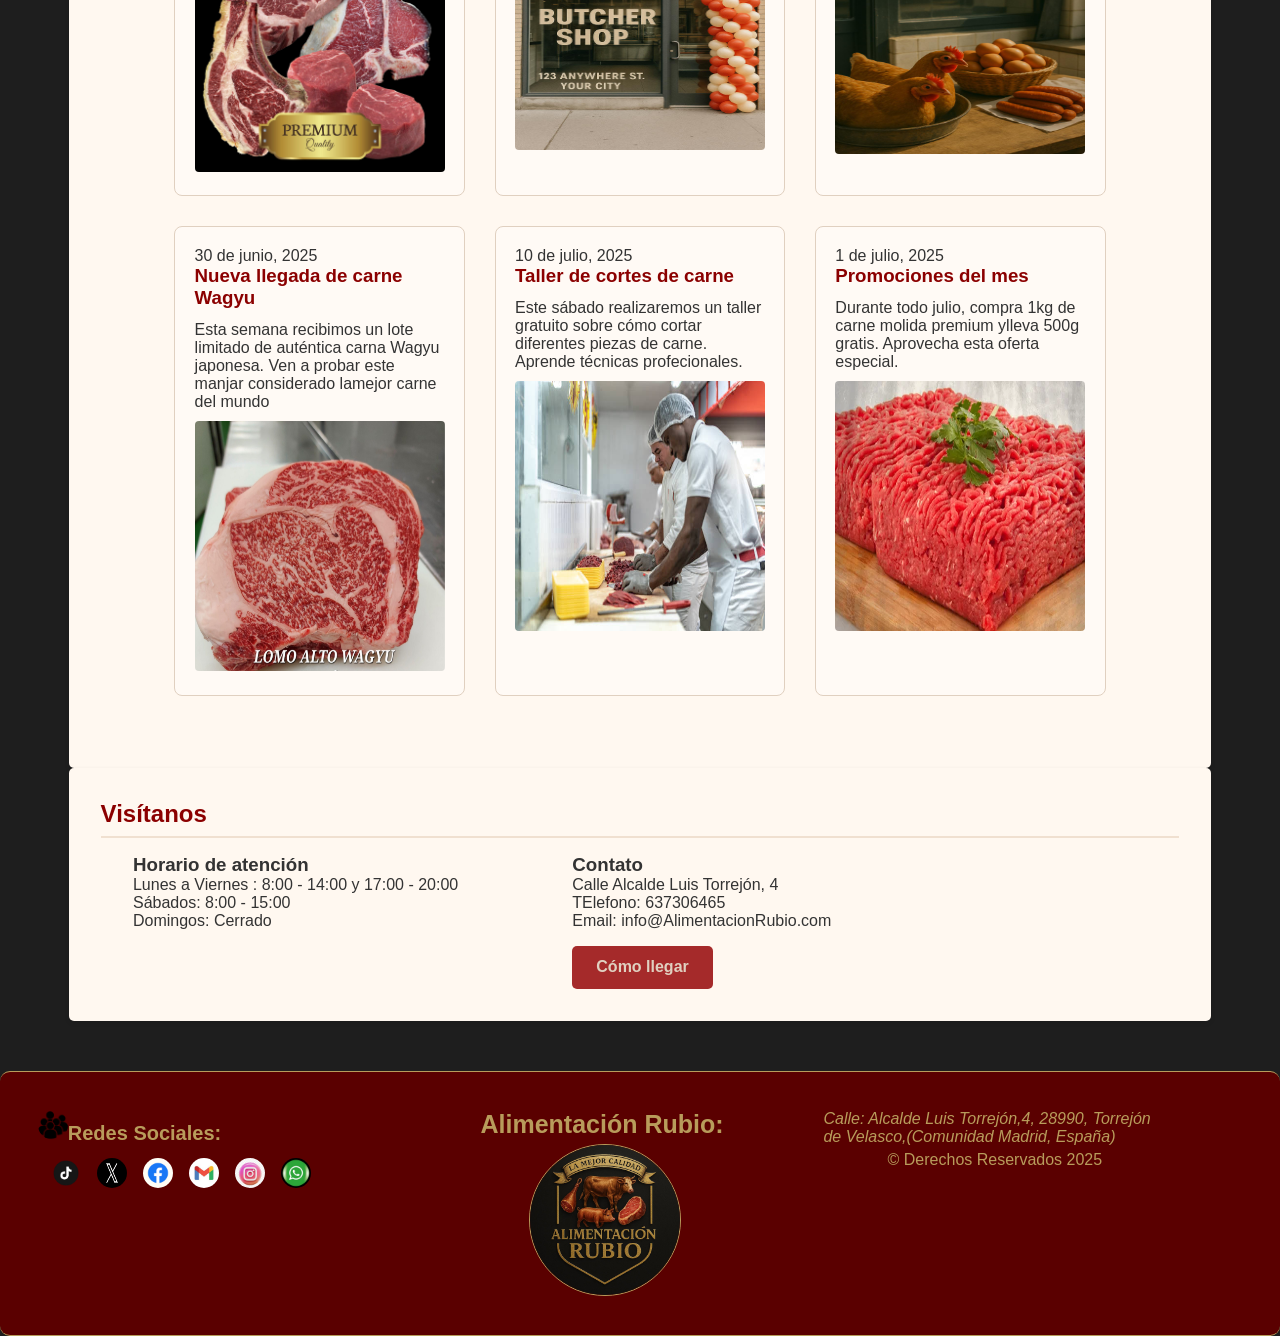
==== commit 2527aaad: "Update index.html" ====
--- a/index.html
+++ b/index.html
@@ -86,8 +86,6 @@
                     </div>
                 </section>
 
-                <!--<section class="section-noticia-dinamico"></section>-->
-
                 <section class="section">
                     <h2>Visítanos</h2>
                     <div id="horario">
@@ -114,8 +112,8 @@
                 <section class="seccionpie">
                     <h1><img class="logo1" src="assets/img/redsocial.png" width="512" height="512" alt="logo red social">Redes Sociales:</h1>
                     <div id="redes">
-                        <a href="https://www.tiktok.com/" target="_blank"><img class="logo1" src="../assets/img/tiktok-logo.png" width="225" height="225" alt="logo tiktok"></a>
-                        <a href="https://www.x.com/" target="_blank"><img class="logo1" src="assets/img/logox.pn" width="284" height="177" alt="logo x"></a>
+                        <a href="https://www.tiktok.com/" target="_blank"><img class="logo1" src="assets/img/tiktok-logo.png" width="225" height="225" alt="logo tiktok"></a>
+                        <a href="https://www.x.com/" target="_blank"><img class="logo1" src="assets/img/logox.png" width="284" height="177" alt="logo x"></a>
                         <a href="https://www.facebook.com/" target="_blank"><img class="logo1" src="assets/img/fblogo.png" width="360" height="360" alt="logo facebook"></a>
                         <a href="https://www.gmail.com/" target="_blank"><img class="logo1" src="assets/img/gmail-logo.png" width="200" height="200" alt="logo gmail"></a>
                         <a href="https://www.instagram.com/" target="_blank"><img class="logo1" src="assets/img/logoInstagram.png" width="360" height="360" alt="logo instagram"></a>
